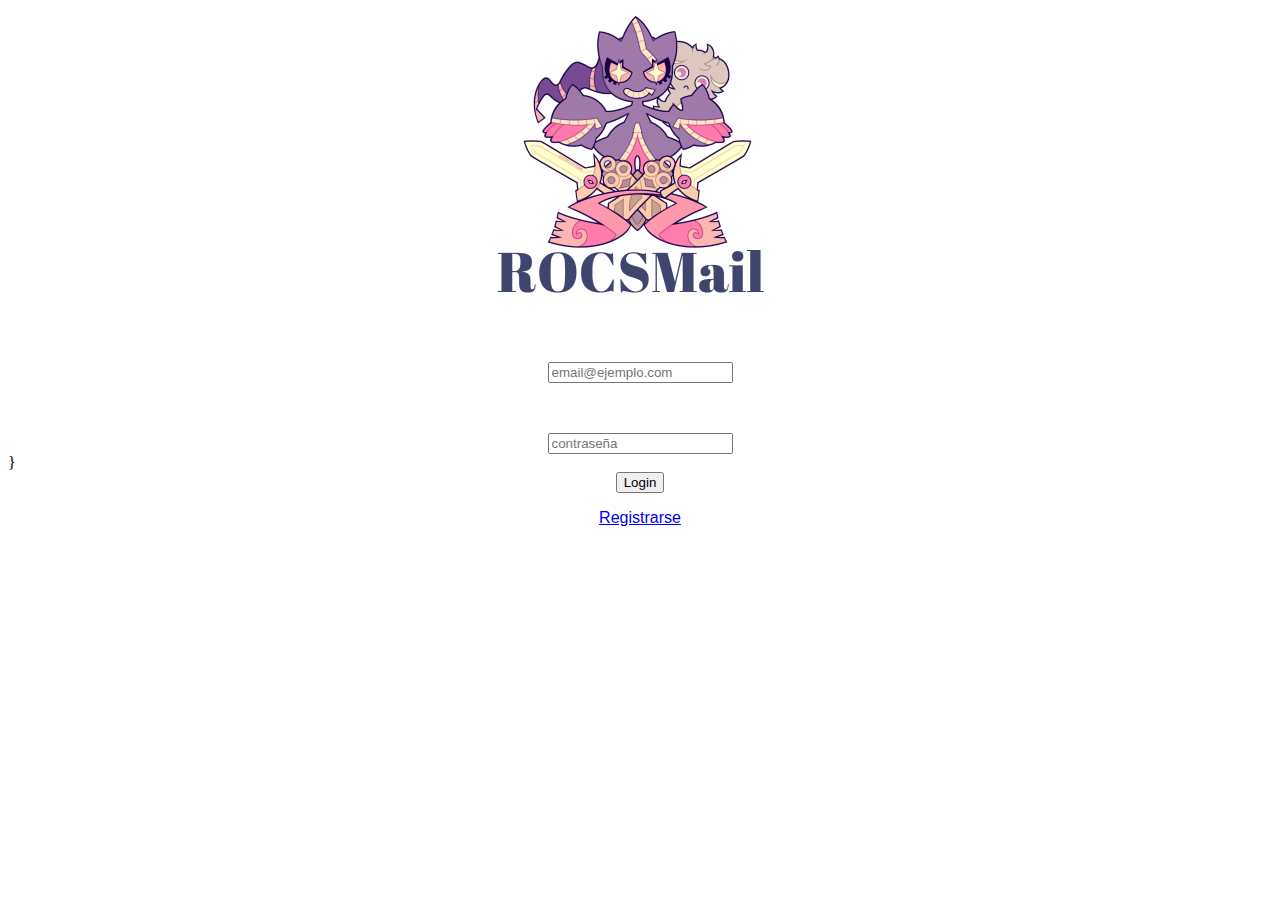
==== index.html @ e5195b03 "Proyecto 1" ====
<!DOCTYPE html>
<html>
<meta charset="UTF-8">
<head>
<title>Login</title>
	<!-- External CSS -->
	<link rel="stylesheet" href="css/template.css" >
</head>

<body background = "background.jpg">

<center><img src="Product.png" alt="Icon" style= "width:450px;height:300px;"></center>
<center><form id="0f1">
  <p>Email:<br></p>
  <input type="text" name="firstname" placeholder="email@ejemplo.com">
  <br>
  <p>Password:<br></p>
  <input type="password" name="lastname" placeholder="contraseña">
</form></center>}
<div>
<center><button type="button" onclick="window.location.href='Inbox.html'">Login</button></center>
<center><p><a href="Registro.html"color="white">Registrarse</a></p></center>
</div>

</body>
</html>
---- css/template.css ----
p{
	color:white;
    font-size: 12pt;
    font-family: Arial, sans-serif;
}

#menu ul {
    list-style-type: none;
    margin: 0px;
    padding: 50px;
    width: 200px;
    font-family: Arial, sans-serif;
    font-size: 15pt;
}

#menu ul li {
    background-color: #666;
    border-left: 10px solid #666;
}

#menu ul li a {
    color: #ccc;
    text-decoration: none;
    text-transform: uppercase;
    display: block;
    padding: 10px 10px 10px 20px;
    border-left: 10px solid #666;
}

#menu ul li a:hover {
    background: #000;
    border-left: 10px solid #333;
    color: #fff;
    border-left: 10px solid #666;
}


#button {
padding: 0;
}


#button li {
display: inline-block;
background-color: #666;
    border-left: 10px solid #666;
}


#button li a {
font-family: Arial, sans-serif;
    font-size: 15pt;
text-decoration: none;
float:left;
    text-transform: uppercase;
padding: 10px;
border-left: 10px solid #666;
background-color: #666;
color: #fff;
}


#button li a:hover {
    background: #000;
    border-left: 10px solid #666;
    color: #fff;
    border-left: 10px solid #666;
}

h1{
    color: white;
}

#mail ul {
    list-style-type: none;
    margin: 0px;
    padding: 50px;
    width: 700px;
    font-family: Arial, sans-serif;
    font-size: 15pt;
}
#mail ul li {
    background-color: #666;
    border-left: 10px solid #666;
}
#mail ul li a {
    color: #ccc;
    text-decoration: none;
    text-transform: uppercase;
    display: block;
    padding: 10px 10px 10px 20px;
    border-left: 10px solid #666;
}
#mail ul li a:hover {
    background: #000;
    border-left: 10px solid #333;
    color: #fff;
    border-left: 10px solid #666;
}
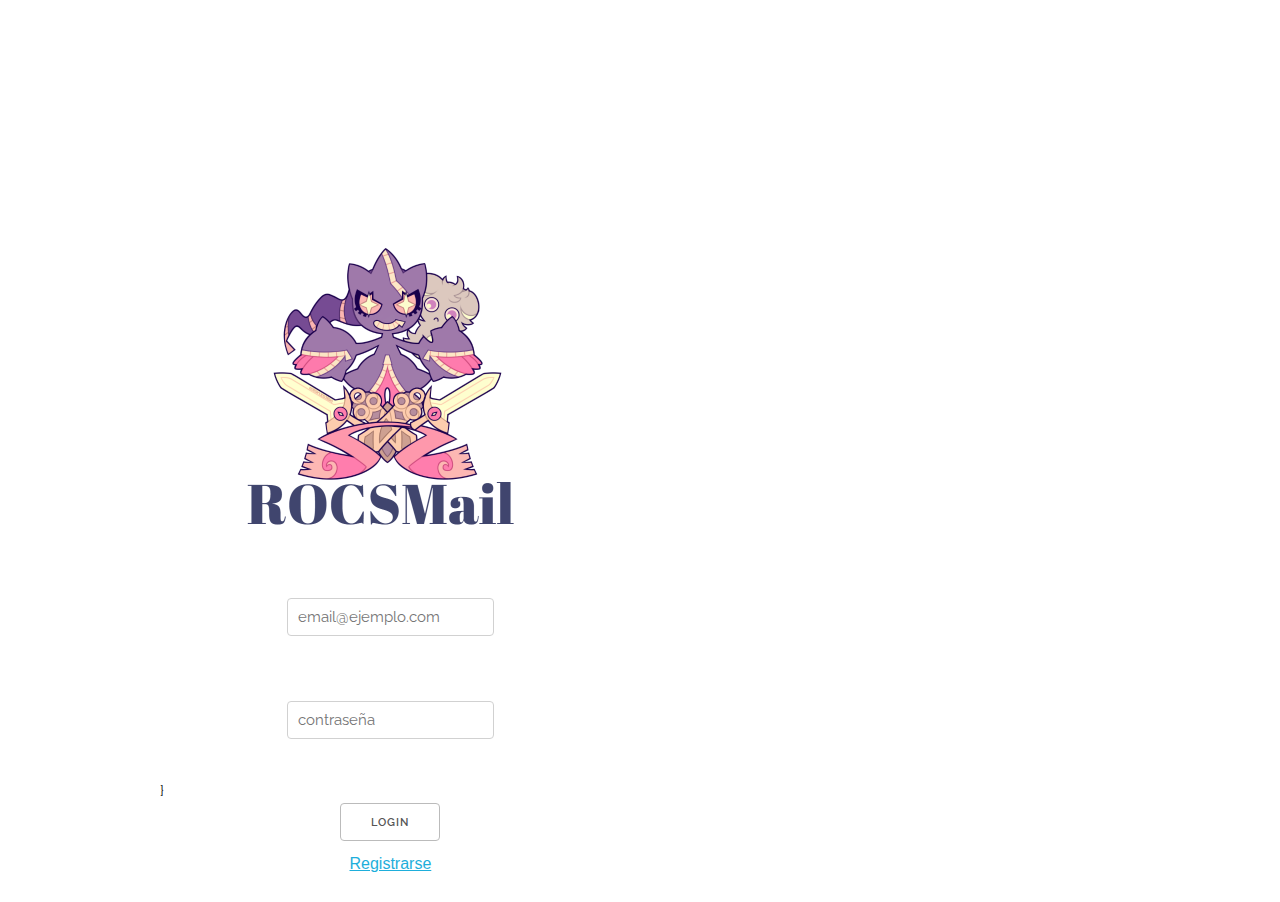
==== commit 4014653d: "Responsive" ====
--- a/index.html
+++ b/index.html
@@ -3,11 +3,28 @@
 <meta charset="UTF-8">
 <head>
 <title>Login</title>
-	<!-- External CSS -->
+<meta name="description" content="">
+  <meta name="author" content="">
+	<!-- Mobile Specific Metas
+  –––––––––––––––––––––––––––––––––––––––––––––––––– -->
+  <meta name="viewport" content="width=device-width, initial-scale=1">
+
+  <!-- FONT
+  –––––––––––––––––––––––––––––––––––––––––––––––––– -->
+  <link href="//fonts.googleapis.com/css?family=Raleway:400,300,600" rel="stylesheet" type="text/css">
+
+  <!-- CSS
+  –––––––––––––––––––––––––––––––––––––––––––––––––– -->
+  <link rel="stylesheet" href="css/normalize.css">
+  <link rel="stylesheet" href="css/skeleton.css">
 	<link rel="stylesheet" href="css/template.css" >
 </head>
 
 <body background = "background.jpg">
+
+<div class="container">
+    <div class="row">
+      <div class="one-half column" style="margin-top: 25%">
 
 <center><img src="Product.png" alt="Icon" style= "width:450px;height:300px;"></center>
 <center><form id="0f1">
@@ -22,5 +39,9 @@
 <center><p><a href="Registro.html"color="white">Registrarse</a></p></center>
 </div>
 
+      </div>
+    </div>
+  </div>
+
 </body>
 </html>--- a/css/skeleton.css
+++ b/css/skeleton.css
@@ -0,0 +1,418 @@
+/*
+* Skeleton V2.0.4
+* Copyright 2014, Dave Gamache
+* www.getskeleton.com
+* Free to use under the MIT license.
+* http://www.opensource.org/licenses/mit-license.php
+* 12/29/2014
+*/
+
+
+/* Table of contents
+––––––––––––––––––––––––––––––––––––––––––––––––––
+- Grid
+- Base Styles
+- Typography
+- Links
+- Buttons
+- Forms
+- Lists
+- Code
+- Tables
+- Spacing
+- Utilities
+- Clearing
+- Media Queries
+*/
+
+
+/* Grid
+–––––––––––––––––––––––––––––––––––––––––––––––––– */
+.container {
+  position: relative;
+  width: 100%;
+  max-width: 960px;
+  margin: 0 auto;
+  padding: 0 20px;
+  box-sizing: border-box; }
+.column,
+.columns {
+  width: 100%;
+  float: left;
+  box-sizing: border-box; }
+
+/* For devices larger than 400px */
+@media (min-width: 400px) {
+  .container {
+    width: 85%;
+    padding: 0; }
+}
+
+/* For devices larger than 550px */
+@media (min-width: 550px) {
+  .container {
+    width: 80%; }
+  .column,
+  .columns {
+    margin-left: 4%; }
+  .column:first-child,
+  .columns:first-child {
+    margin-left: 0; }
+
+  .one.column,
+  .one.columns                    { width: 4.66666666667%; }
+  .two.columns                    { width: 13.3333333333%; }
+  .three.columns                  { width: 22%;            }
+  .four.columns                   { width: 30.6666666667%; }
+  .five.columns                   { width: 39.3333333333%; }
+  .six.columns                    { width: 48%;            }
+  .seven.columns                  { width: 56.6666666667%; }
+  .eight.columns                  { width: 65.3333333333%; }
+  .nine.columns                   { width: 74.0%;          }
+  .ten.columns                    { width: 82.6666666667%; }
+  .eleven.columns                 { width: 91.3333333333%; }
+  .twelve.columns                 { width: 100%; margin-left: 0; }
+
+  .one-third.column               { width: 30.6666666667%; }
+  .two-thirds.column              { width: 65.3333333333%; }
+
+  .one-half.column                { width: 48%; }
+
+  /* Offsets */
+  .offset-by-one.column,
+  .offset-by-one.columns          { margin-left: 8.66666666667%; }
+  .offset-by-two.column,
+  .offset-by-two.columns          { margin-left: 17.3333333333%; }
+  .offset-by-three.column,
+  .offset-by-three.columns        { margin-left: 26%;            }
+  .offset-by-four.column,
+  .offset-by-four.columns         { margin-left: 34.6666666667%; }
+  .offset-by-five.column,
+  .offset-by-five.columns         { margin-left: 43.3333333333%; }
+  .offset-by-six.column,
+  .offset-by-six.columns          { margin-left: 52%;            }
+  .offset-by-seven.column,
+  .offset-by-seven.columns        { margin-left: 60.6666666667%; }
+  .offset-by-eight.column,
+  .offset-by-eight.columns        { margin-left: 69.3333333333%; }
+  .offset-by-nine.column,
+  .offset-by-nine.columns         { margin-left: 78.0%;          }
+  .offset-by-ten.column,
+  .offset-by-ten.columns          { margin-left: 86.6666666667%; }
+  .offset-by-eleven.column,
+  .offset-by-eleven.columns       { margin-left: 95.3333333333%; }
+
+  .offset-by-one-third.column,
+  .offset-by-one-third.columns    { margin-left: 34.6666666667%; }
+  .offset-by-two-thirds.column,
+  .offset-by-two-thirds.columns   { margin-left: 69.3333333333%; }
+
+  .offset-by-one-half.column,
+  .offset-by-one-half.columns     { margin-left: 52%; }
+
+}
+
+
+/* Base Styles
+–––––––––––––––––––––––––––––––––––––––––––––––––– */
+/* NOTE
+html is set to 62.5% so that all the REM measurements throughout Skeleton
+are based on 10px sizing. So basically 1.5rem = 15px :) */
+html {
+  font-size: 62.5%; }
+body {
+  font-size: 1.5em; /* currently ems cause chrome bug misinterpreting rems on body element */
+  line-height: 1.6;
+  font-weight: 400;
+  font-family: "Raleway", "HelveticaNeue", "Helvetica Neue", Helvetica, Arial, sans-serif;
+  color: #222; }
+
+
+/* Typography
+–––––––––––––––––––––––––––––––––––––––––––––––––– */
+h1, h2, h3, h4, h5, h6 {
+  margin-top: 0;
+  margin-bottom: 2rem;
+  font-weight: 300; }
+h1 { font-size: 4.0rem; line-height: 1.2;  letter-spacing: -.1rem;}
+h2 { font-size: 3.6rem; line-height: 1.25; letter-spacing: -.1rem; }
+h3 { font-size: 3.0rem; line-height: 1.3;  letter-spacing: -.1rem; }
+h4 { font-size: 2.4rem; line-height: 1.35; letter-spacing: -.08rem; }
+h5 { font-size: 1.8rem; line-height: 1.5;  letter-spacing: -.05rem; }
+h6 { font-size: 1.5rem; line-height: 1.6;  letter-spacing: 0; }
+
+/* Larger than phablet */
+@media (min-width: 550px) {
+  h1 { font-size: 5.0rem; }
+  h2 { font-size: 4.2rem; }
+  h3 { font-size: 3.6rem; }
+  h4 { font-size: 3.0rem; }
+  h5 { font-size: 2.4rem; }
+  h6 { font-size: 1.5rem; }
+}
+
+p {
+  margin-top: 0; }
+
+
+/* Links
+–––––––––––––––––––––––––––––––––––––––––––––––––– */
+a {
+  color: #1EAEDB; }
+a:hover {
+  color: #0FA0CE; }
+
+
+/* Buttons
+–––––––––––––––––––––––––––––––––––––––––––––––––– */
+.button,
+button,
+input[type="submit"],
+input[type="reset"],
+input[type="button"] {
+  display: inline-block;
+  height: 38px;
+  padding: 0 30px;
+  color: #555;
+  text-align: center;
+  font-size: 11px;
+  font-weight: 600;
+  line-height: 38px;
+  letter-spacing: .1rem;
+  text-transform: uppercase;
+  text-decoration: none;
+  white-space: nowrap;
+  background-color: transparent;
+  border-radius: 4px;
+  border: 1px solid #bbb;
+  cursor: pointer;
+  box-sizing: border-box; }
+.button:hover,
+button:hover,
+input[type="submit"]:hover,
+input[type="reset"]:hover,
+input[type="button"]:hover,
+.button:focus,
+button:focus,
+input[type="submit"]:focus,
+input[type="reset"]:focus,
+input[type="button"]:focus {
+  color: #333;
+  border-color: #888;
+  outline: 0; }
+.button.button-primary,
+button.button-primary,
+input[type="submit"].button-primary,
+input[type="reset"].button-primary,
+input[type="button"].button-primary {
+  color: #FFF;
+  background-color: #33C3F0;
+  border-color: #33C3F0; }
+.button.button-primary:hover,
+button.button-primary:hover,
+input[type="submit"].button-primary:hover,
+input[type="reset"].button-primary:hover,
+input[type="button"].button-primary:hover,
+.button.button-primary:focus,
+button.button-primary:focus,
+input[type="submit"].button-primary:focus,
+input[type="reset"].button-primary:focus,
+input[type="button"].button-primary:focus {
+  color: #FFF;
+  background-color: #1EAEDB;
+  border-color: #1EAEDB; }
+
+
+/* Forms
+–––––––––––––––––––––––––––––––––––––––––––––––––– */
+input[type="email"],
+input[type="number"],
+input[type="search"],
+input[type="text"],
+input[type="tel"],
+input[type="url"],
+input[type="password"],
+textarea,
+select {
+  height: 38px;
+  padding: 6px 10px; /* The 6px vertically centers text on FF, ignored by Webkit */
+  background-color: #fff;
+  border: 1px solid #D1D1D1;
+  border-radius: 4px;
+  box-shadow: none;
+  box-sizing: border-box; }
+/* Removes awkward default styles on some inputs for iOS */
+input[type="email"],
+input[type="number"],
+input[type="search"],
+input[type="text"],
+input[type="tel"],
+input[type="url"],
+input[type="password"],
+textarea {
+  -webkit-appearance: none;
+     -moz-appearance: none;
+          appearance: none; }
+textarea {
+  min-height: 65px;
+  padding-top: 6px;
+  padding-bottom: 6px; }
+input[type="email"]:focus,
+input[type="number"]:focus,
+input[type="search"]:focus,
+input[type="text"]:focus,
+input[type="tel"]:focus,
+input[type="url"]:focus,
+input[type="password"]:focus,
+textarea:focus,
+select:focus {
+  border: 1px solid #33C3F0;
+  outline: 0; }
+label,
+legend {
+  display: block;
+  margin-bottom: .5rem;
+  font-weight: 600; }
+fieldset {
+  padding: 0;
+  border-width: 0; }
+input[type="checkbox"],
+input[type="radio"] {
+  display: inline; }
+label > .label-body {
+  display: inline-block;
+  margin-left: .5rem;
+  font-weight: normal; }
+
+
+/* Lists
+–––––––––––––––––––––––––––––––––––––––––––––––––– */
+ul {
+  list-style: circle inside; }
+ol {
+  list-style: decimal inside; }
+ol, ul {
+  padding-left: 0;
+  margin-top: 0; }
+ul ul,
+ul ol,
+ol ol,
+ol ul {
+  margin: 1.5rem 0 1.5rem 3rem;
+  font-size: 90%; }
+li {
+  margin-bottom: 1rem; }
+
+
+/* Code
+–––––––––––––––––––––––––––––––––––––––––––––––––– */
+code {
+  padding: .2rem .5rem;
+  margin: 0 .2rem;
+  font-size: 90%;
+  white-space: nowrap;
+  background: #F1F1F1;
+  border: 1px solid #E1E1E1;
+  border-radius: 4px; }
+pre > code {
+  display: block;
+  padding: 1rem 1.5rem;
+  white-space: pre; }
+
+
+/* Tables
+–––––––––––––––––––––––––––––––––––––––––––––––––– */
+th,
+td {
+  padding: 12px 15px;
+  text-align: left;
+  border-bottom: 1px solid #E1E1E1; }
+th:first-child,
+td:first-child {
+  padding-left: 0; }
+th:last-child,
+td:last-child {
+  padding-right: 0; }
+
+
+/* Spacing
+–––––––––––––––––––––––––––––––––––––––––––––––––– */
+button,
+.button {
+  margin-bottom: 1rem; }
+input,
+textarea,
+select,
+fieldset {
+  margin-bottom: 1.5rem; }
+pre,
+blockquote,
+dl,
+figure,
+table,
+p,
+ul,
+ol,
+form {
+  margin-bottom: 2.5rem; }
+
+
+/* Utilities
+–––––––––––––––––––––––––––––––––––––––––––––––––– */
+.u-full-width {
+  width: 100%;
+  box-sizing: border-box; }
+.u-max-full-width {
+  max-width: 100%;
+  box-sizing: border-box; }
+.u-pull-right {
+  float: right; }
+.u-pull-left {
+  float: left; }
+
+
+/* Misc
+–––––––––––––––––––––––––––––––––––––––––––––––––– */
+hr {
+  margin-top: 3rem;
+  margin-bottom: 3.5rem;
+  border-width: 0;
+  border-top: 1px solid #E1E1E1; }
+
+
+/* Clearing
+–––––––––––––––––––––––––––––––––––––––––––––––––– */
+
+/* Self Clearing Goodness */
+.container:after,
+.row:after,
+.u-cf {
+  content: "";
+  display: table;
+  clear: both; }
+
+
+/* Media Queries
+–––––––––––––––––––––––––––––––––––––––––––––––––– */
+/*
+Note: The best way to structure the use of media queries is to create the queries
+near the relevant code. For example, if you wanted to change the styles for buttons
+on small devices, paste the mobile query code up in the buttons section and style it
+there.
+*/
+
+
+/* Larger than mobile */
+@media (min-width: 400px) {}
+
+/* Larger than phablet (also point when grid becomes active) */
+@media (min-width: 550px) {}
+
+/* Larger than tablet */
+@media (min-width: 750px) {}
+
+/* Larger than desktop */
+@media (min-width: 1000px) {}
+
+/* Larger than Desktop HD */
+@media (min-width: 1200px) {}
